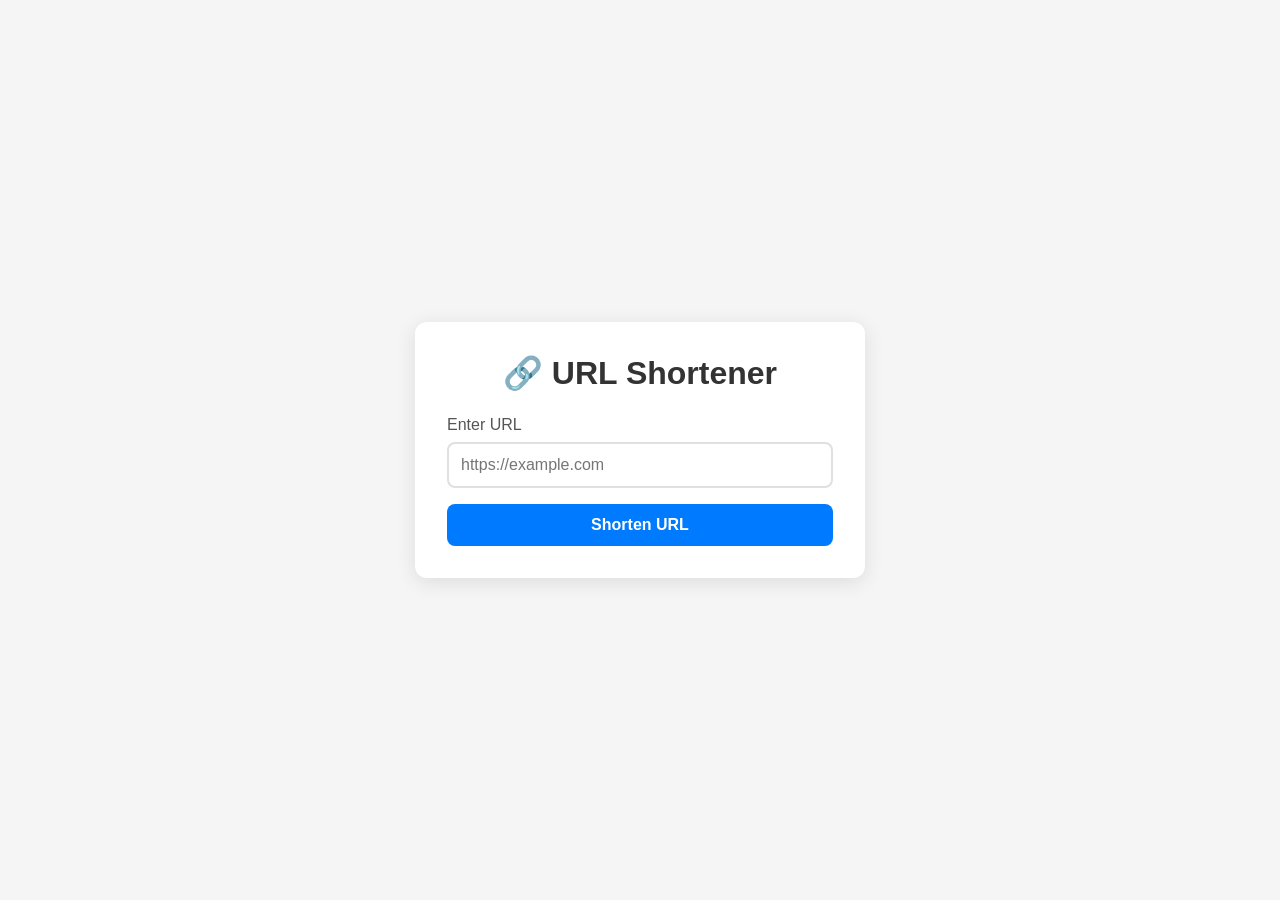
==== web/index.html @ 1945bffa "feat(ui): add basic ui" ====
<!DOCTYPE html>
<html lang="en">
<head>
  <meta charset="UTF-8">
  <meta name="viewport" content="width=device-width, initial-scale=1.0">
  <title>URL Shortener</title>
  <style>
    * {
      box-sizing: border-box;
      margin: 0;
      padding: 0;
    }

    body {
      font-family: -apple-system, BlinkMacSystemFont, 'Segoe UI', Roboto, sans-serif;
      background: #f5f5f5;
      min-height: 100vh;
      display: flex;
      align-items: center;
      justify-content: center;
    }

    .container {
      background: white;
      padding: 2rem;
      border-radius: 12px;
      box-shadow: 0 4px 20px rgba(0, 0, 0, 0.1);
      width: 100%;
      max-width: 450px;
    }

    h1 {
      text-align: center;
      color: #333;
      margin-bottom: 1.5rem;
    }

    .form-group {
      margin-bottom: 1rem;
    }

    label {
      display: block;
      margin-bottom: 0.5rem;
      color: #555;
      font-weight: 500;
    }

    input[type="url"] {
      width: 100%;
      padding: 12px;
      border: 2px solid #e0e0e0;
      border-radius: 8px;
      font-size: 16px;
      transition: border-color 0.2s;
    }

    input[type="url"]:focus {
      outline: none;
      border-color: #007bff;
    }

    button {
      width: 100%;
      padding: 12px;
      background: #007bff;
      color: white;
      border: none;
      border-radius: 8px;
      font-size: 16px;
      font-weight: 600;
      cursor: pointer;
      transition: background 0.2s;
    }

    button:hover {
      background: #0056b3;
    }

    button:disabled {
      background: #ccc;
      cursor: not-allowed;
    }

    .result {
      margin-top: 1.5rem;
      padding: 1rem;
      border-radius: 8px;
      display: none;
    }

    .result.success {
      background: #d4edda;
      border: 1px solid #c3e6cb;
      display: block;
    }

    .result.error {
      background: #f8d7da;
      border: 1px solid #f5c6cb;
      display: block;
    }

    .result-label {
      font-size: 12px;
      color: #666;
      margin-bottom: 4px;
    }

    .result-value {
      word-break: break-all;
      font-size: 14px;
    }

    .result-value a {
      color: #007bff;
      text-decoration: none;
    }

    .result-value a:hover {
      text-decoration: underline;
    }

    .stats {
      margin-top: 1rem;
      padding-top: 1rem;
      border-top: 1px solid #e0e0e0;
      font-size: 14px;
      color: #666;
    }
  </style>
</head>
<body>
  <div class="container">
    <h1>🔗 URL Shortener</h1>
    
    <div class="form-group">
      <label for="url">Enter URL</label>
      <input type="url" id="url" placeholder="https://example.com" required>
    </div>
    
    <button id="submit" onclick="shortenUrl()">Shorten URL</button>
    
    <div id="result" class="result">
      <div class="result-label">Short URL:</div>
      <div class="result-value" id="shortUrl"></div>
      
      <div class="stats" id="stats" style="display: none;">
        <div>Clicks: <span id="clicks">0</span></div>
      </div>
    </div>
  </div>

  <script>
    async function shortenUrl() {
      const urlInput = document.getElementById('url');
      const resultDiv = document.getElementById('result');
      const shortUrlDiv = document.getElementById('shortUrl');
      const statsDiv = document.getElementById('stats');
      const clicksSpan = document.getElementById('clicks');
      const submitBtn = document.getElementById('submit');
      
      const originalUrl = urlInput.value.trim();
      
      if (!originalUrl) {
        showError('Please enter a URL');
        return;
      }
      
      submitBtn.disabled = true;
      submitBtn.textContent = 'Loading...';
      
      try {
        const response = await fetch('/api/v1/shorten', {
          method: 'POST',
          headers: {
            'Content-Type': 'application/json'
          },
          body: JSON.stringify({ url: originalUrl })
        });
        
        const data = await response.json();
        
        if (!response.ok) {
          throw new Error(data.error || 'Failed to shorten URL');
        }
        
        shortUrlDiv.innerHTML = `<a href="${data.short_url}" target="_blank">${data.short_url}</a>`;
        clicksSpan.textContent = data.click_count;
        statsDiv.style.display = 'block';
        
        resultDiv.className = 'result success';
        
      } catch (error) {
        showError(error.message);
      } finally {
        submitBtn.disabled = false;
        submitBtn.textContent = 'Shorten URL';
      }
    }
    
    function showError(message) {
      const resultDiv = document.getElementById('result');
      const shortUrlDiv = document.getElementById('shortUrl');
      const statsDiv = document.getElementById('stats');
      
      shortUrlDiv.textContent = message;
      statsDiv.style.display = 'none';
      resultDiv.className = 'result error';
    }
    
    document.getElementById('url').addEventListener('keypress', function(e) {
      if (e.key === 'Enter') {
        shortenUrl();
      }
    });
  </script>
</body>
</html>
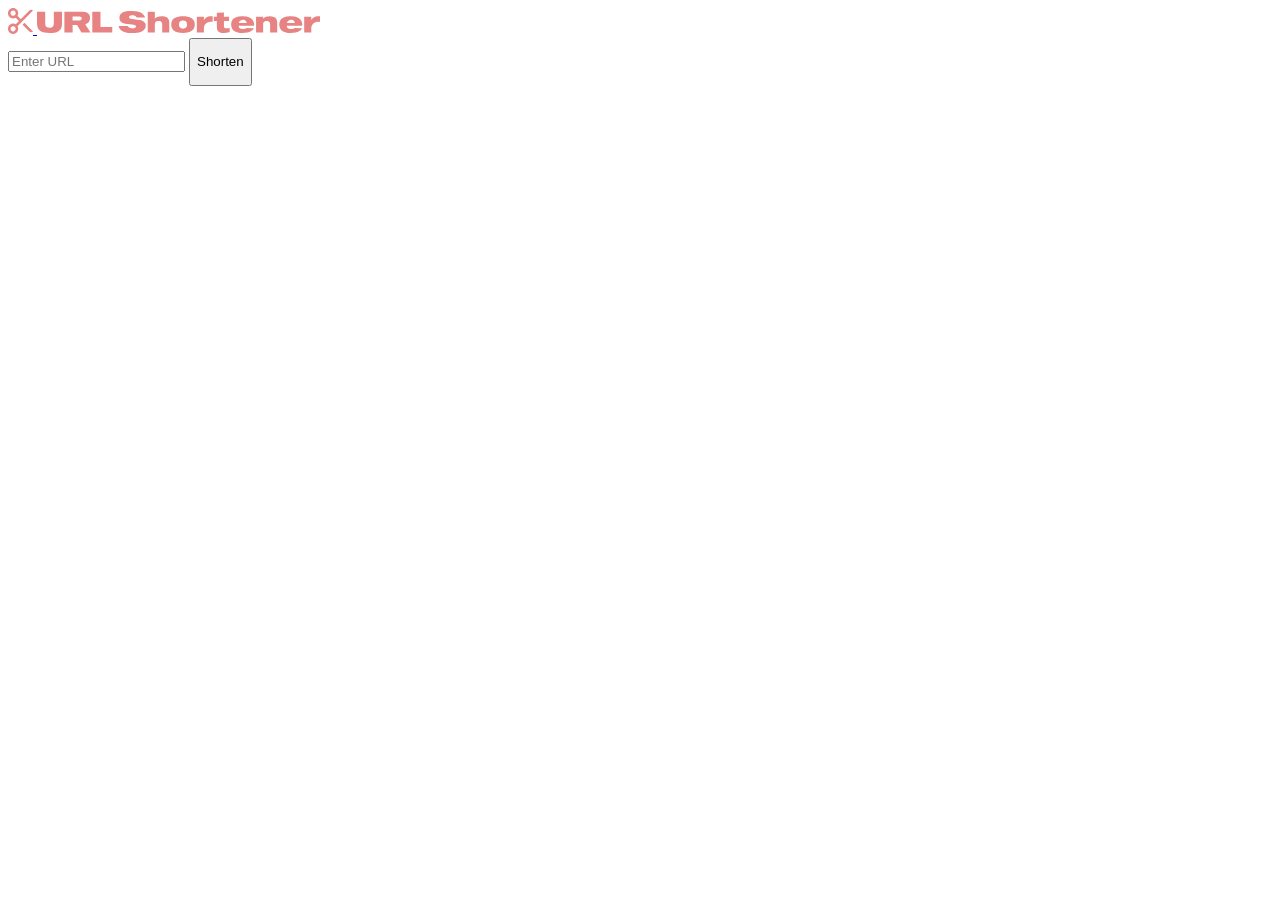
==== commit 2a5897be: "mi dolbaebi" ====
--- a/web/index.html
+++ b/web/index.html
@@ -1,219 +1,54 @@
 <!DOCTYPE html>
 <html lang="en">
 <head>
+
   <meta charset="UTF-8">
   <meta name="viewport" content="width=device-width, initial-scale=1.0">
+
+  <link rel="preconnect" href="https://fonts.googleapis.com">
+  <link rel="preconnect" href="https://fonts.gstatic.com" crossorigin>
+  <link href="https://fonts.googleapis.com/css2?family=Inter:wght@300;400&display=swap" rel="stylesheet">
+  <link rel="stylesheet" href="/css/main.css">
+
   <title>URL Shortener</title>
-  <style>
-    * {
-      box-sizing: border-box;
-      margin: 0;
-      padding: 0;
-    }
 
-    body {
-      font-family: -apple-system, BlinkMacSystemFont, 'Segoe UI', Roboto, sans-serif;
-      background: #f5f5f5;
-      min-height: 100vh;
-      display: flex;
-      align-items: center;
-      justify-content: center;
-    }
-
-    .container {
-      background: white;
-      padding: 2rem;
-      border-radius: 12px;
-      box-shadow: 0 4px 20px rgba(0, 0, 0, 0.1);
-      width: 100%;
-      max-width: 450px;
-    }
-
-    h1 {
-      text-align: center;
-      color: #333;
-      margin-bottom: 1.5rem;
-    }
-
-    .form-group {
-      margin-bottom: 1rem;
-    }
-
-    label {
-      display: block;
-      margin-bottom: 0.5rem;
-      color: #555;
-      font-weight: 500;
-    }
-
-    input[type="url"] {
-      width: 100%;
-      padding: 12px;
-      border: 2px solid #e0e0e0;
-      border-radius: 8px;
-      font-size: 16px;
-      transition: border-color 0.2s;
-    }
-
-    input[type="url"]:focus {
-      outline: none;
-      border-color: #007bff;
-    }
-
-    button {
-      width: 100%;
-      padding: 12px;
-      background: #007bff;
-      color: white;
-      border: none;
-      border-radius: 8px;
-      font-size: 16px;
-      font-weight: 600;
-      cursor: pointer;
-      transition: background 0.2s;
-    }
-
-    button:hover {
-      background: #0056b3;
-    }
-
-    button:disabled {
-      background: #ccc;
-      cursor: not-allowed;
-    }
-
-    .result {
-      margin-top: 1.5rem;
-      padding: 1rem;
-      border-radius: 8px;
-      display: none;
-    }
-
-    .result.success {
-      background: #d4edda;
-      border: 1px solid #c3e6cb;
-      display: block;
-    }
-
-    .result.error {
-      background: #f8d7da;
-      border: 1px solid #f5c6cb;
-      display: block;
-    }
-
-    .result-label {
-      font-size: 12px;
-      color: #666;
-      margin-bottom: 4px;
-    }
-
-    .result-value {
-      word-break: break-all;
-      font-size: 14px;
-    }
-
-    .result-value a {
-      color: #007bff;
-      text-decoration: none;
-    }
-
-    .result-value a:hover {
-      text-decoration: underline;
-    }
-
-    .stats {
-      margin-top: 1rem;
-      padding-top: 1rem;
-      border-top: 1px solid #e0e0e0;
-      font-size: 14px;
-      color: #666;
-    }
-  </style>
 </head>
 <body>
-  <div class="container">
-    <h1>🔗 URL Shortener</h1>
-    
-    <div class="form-group">
-      <label for="url">Enter URL</label>
-      <input type="url" id="url" placeholder="https://example.com" required>
+  <header>
+    <div class="headerContainer">
+      <a href="/" class="logo">
+        <img src="/web/src/images/logo.svg" alt="scissors" class="logo__img">
+        <img src="/web/src/images/logoName.svg" alt="url Shortener" class="logo__name">
+      </a>
     </div>
-    
-    <button id="submit" onclick="shortenUrl()">Shorten URL</button>
-    
-    <div id="result" class="result">
-      <div class="result-label">Short URL:</div>
-      <div class="result-value" id="shortUrl"></div>
-      
-      <div class="stats" id="stats" style="display: none;">
-        <div>Clicks: <span id="clicks">0</span></div>
+  </header>
+  <main>
+    <section class="hero">
+      <form class="form__container" id="mainForm">
+        <div class="inputContainer">
+          <input 
+            type="url"
+            class="url-input"
+            id="urlString"
+            name="url"
+            placeholder="Enter URL"
+            pattern="https?://.+"
+            title="URL must starting with http:// or https://"
+            required
+          >
+          <button class="submit-button">
+            <p>Shorten</p>
+          </button>
+        </div>
+      </form>
+      <div class="result-container" id="resultContainer">
+        <div class="urlResult-container">
+          <p class="urlResult"></p>
+        </div>
+        <div class="qrcode-result"></div>
       </div>
-    </div>
-  </div>
-
-  <script>
-    async function shortenUrl() {
-      const urlInput = document.getElementById('url');
-      const resultDiv = document.getElementById('result');
-      const shortUrlDiv = document.getElementById('shortUrl');
-      const statsDiv = document.getElementById('stats');
-      const clicksSpan = document.getElementById('clicks');
-      const submitBtn = document.getElementById('submit');
-      
-      const originalUrl = urlInput.value.trim();
-      
-      if (!originalUrl) {
-        showError('Please enter a URL');
-        return;
-      }
-      
-      submitBtn.disabled = true;
-      submitBtn.textContent = 'Loading...';
-      
-      try {
-        const response = await fetch('/api/v1/shorten', {
-          method: 'POST',
-          headers: {
-            'Content-Type': 'application/json'
-          },
-          body: JSON.stringify({ url: originalUrl })
-        });
-        
-        const data = await response.json();
-        
-        if (!response.ok) {
-          throw new Error(data.error || 'Failed to shorten URL');
-        }
-        
-        shortUrlDiv.innerHTML = `<a href="${data.short_url}" target="_blank">${data.short_url}</a>`;
-        clicksSpan.textContent = data.click_count;
-        statsDiv.style.display = 'block';
-        
-        resultDiv.className = 'result success';
-        
-      } catch (error) {
-        showError(error.message);
-      } finally {
-        submitBtn.disabled = false;
-        submitBtn.textContent = 'Shorten URL';
-      }
-    }
-    
-    function showError(message) {
-      const resultDiv = document.getElementById('result');
-      const shortUrlDiv = document.getElementById('shortUrl');
-      const statsDiv = document.getElementById('stats');
-      
-      shortUrlDiv.textContent = message;
-      statsDiv.style.display = 'none';
-      resultDiv.className = 'result error';
-    }
-    
-    document.getElementById('url').addEventListener('keypress', function(e) {
-      if (e.key === 'Enter') {
-        shortenUrl();
-      }
-    });
-  </script>
+    </section>
+  </main>
+  <script src="src/scripts/app.js"></script>
 </body>
 </html>
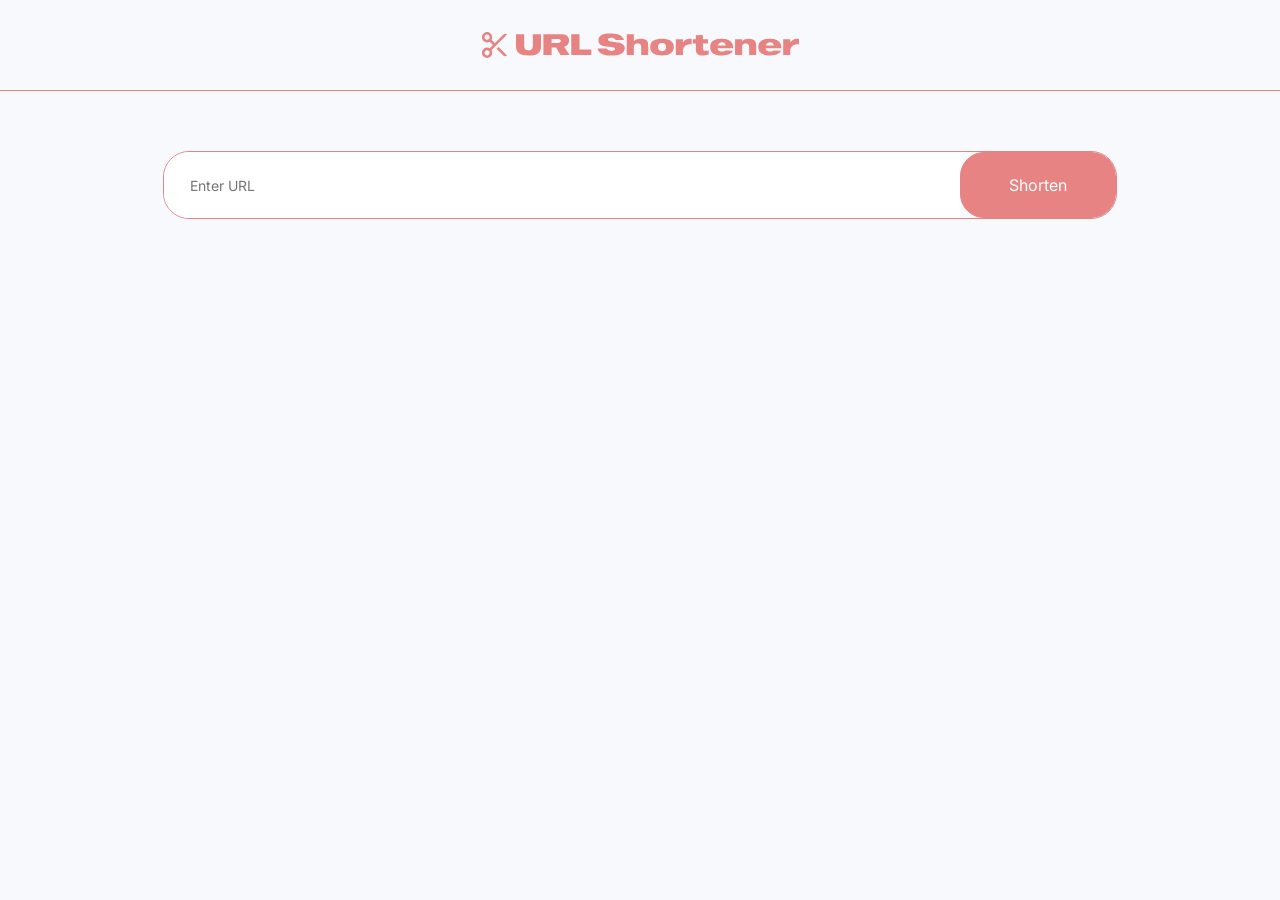
==== commit 9d9c09b2: "fix: api-func & render containers" ====
--- a/web/index.html
+++ b/web/index.html
@@ -43,7 +43,13 @@
       </form>
       <div class="result-container" id="resultContainer">
         <div class="urlResult-container">
-          <p class="urlResult"></p>
+          <div class="urlContainer">
+            <img src="/web/src/images/link.svg" alt="link" class="link__img">
+            <p class="urlResult"></p>
+          </div>
+          <button class="copy-button">
+            Copy
+          </button>
         </div>
         <div class="qrcode-result"></div>
       </div>
--- a/css/main.css
+++ b/css/main.css
@@ -0,0 +1,181 @@
+html, body, div, span, applet, object, iframe,
+h1, h2, h3, h4, h5, h6, p, blockquote, pre,
+a, abbr, acronym, address, big, cite, code,
+del, dfn, em, img, ins, kbd, q, s, samp,
+small, strike, strong, sub, sup, tt, var,
+b, u, i, center,
+dl, dt, dd, ol, ul, li,
+fieldset, form, label, legend,
+table, caption, tbody, tfoot, thead, tr, th, td,
+article, aside, canvas, details, embed,
+figure, figcaption, footer, header, hgroup,
+menu, nav, output, ruby, section, summary,
+time, mark, audio, video {
+  margin: 0;
+  padding: 0;
+  border: 0;
+  font-size: 100%;
+  font: inherit;
+  vertical-align: baseline;
+  scroll-behavior: smooth;
+  box-sizing: border-box;
+}
+
+/* HTML5 display-role reset for older browsers */
+article, aside, details, figcaption, figure,
+footer, header, hgroup, menu, nav, section {
+  display: block;
+}
+
+body {
+  line-height: 1;
+  background-color: #F7F9FC;
+}
+
+ol, ul {
+  list-style: none;
+}
+
+blockquote, q {
+  quotes: none;
+}
+
+blockquote:before, blockquote:after,
+q:before, q:after {
+  content: "";
+  content: none;
+}
+
+table {
+  border-collapse: collapse;
+  border-spacing: 0;
+}
+
+a {
+  all: unset;
+}
+
+html, body {
+  overflow-x: hidden;
+}
+
+input:focus {
+  outline: none;
+}
+
+header {
+  margin-top: 32px;
+}
+
+.headerContainer {
+  border-bottom: 1px solid #E78383;
+  align-items: center;
+  padding-bottom: 32px;
+}
+.headerContainer .logo {
+  display: flex;
+  flex-direction: row;
+  justify-content: center;
+  gap: 9px;
+}
+
+.hero {
+  display: flex;
+  flex-direction: column;
+  align-items: center;
+  justify-content: center;
+  margin-top: 60px;
+  gap: 36px;
+}
+
+.inputContainer {
+  display: flex;
+  border: 1px solid #E78383;
+  border-radius: 26px;
+  overflow: hidden;
+  min-width: 954px;
+  width: auto;
+  height: 68px;
+}
+.inputContainer .url-input {
+  background-color: white;
+  box-sizing: border-box;
+  padding-left: 26px;
+  border: none;
+  flex: 1;
+  font-family: "Inter", sans-serif;
+  font-size: 14px;
+  color: #E77676;
+}
+.inputContainer .submit-button {
+  min-width: 156px;
+  width: auto;
+  border-radius: 24px;
+  background-color: #E78383;
+  border: 1px solid #E78383;
+  color: white;
+  font-family: "Inter", sans-serif;
+  font-size: 16px;
+  cursor: pointer;
+  transition: all 0.3s;
+}
+.inputContainer .submit-button:active {
+  background-color: #E77676;
+}
+.inputContainer .submit-button:hover {
+  box-shadow: 0 4px 8px rgba(0, 0, 0, 0.2);
+}
+.inputContainer .submit-button:focus {
+  outline: 2px solid #ffaa00;
+  outline-offset: 2px;
+}
+
+.result-container {
+  display: none;
+}
+
+.result-container.is-active {
+  background-color: white;
+  border-radius: 10px;
+  border: 1px solid red;
+  width: 466px;
+  height: 116px;
+  display: flex;
+  flex-direction: row;
+  padding-top: 24px;
+  padding-left: 24px;
+}
+
+.urlResult-container {
+  display: flex;
+  flex-direction: column;
+  gap: 12px;
+  align-items: flex-start;
+}
+
+.urlContainer {
+  display: flex;
+  flex-direction: row;
+  gap: 6px;
+}
+
+.copy-button {
+  width: 100px;
+  height: 36px;
+  border: 1px solid #E78383;
+  border-radius: 10px;
+  background-color: white;
+  font-family: "Inter", sans-serif;
+  font-size: 14px;
+  color: black;
+}
+.copy-button:active {
+  background-color: #E77676;
+}
+.copy-button:hover {
+  box-shadow: 0 4px 8px rgba(0, 0, 0, 0.2);
+}
+.copy-button:focus {
+  outline: 2px solid #ffaa00;
+  outline-offset: 2px;
+}/*# sourceMappingURL=main.css.map */
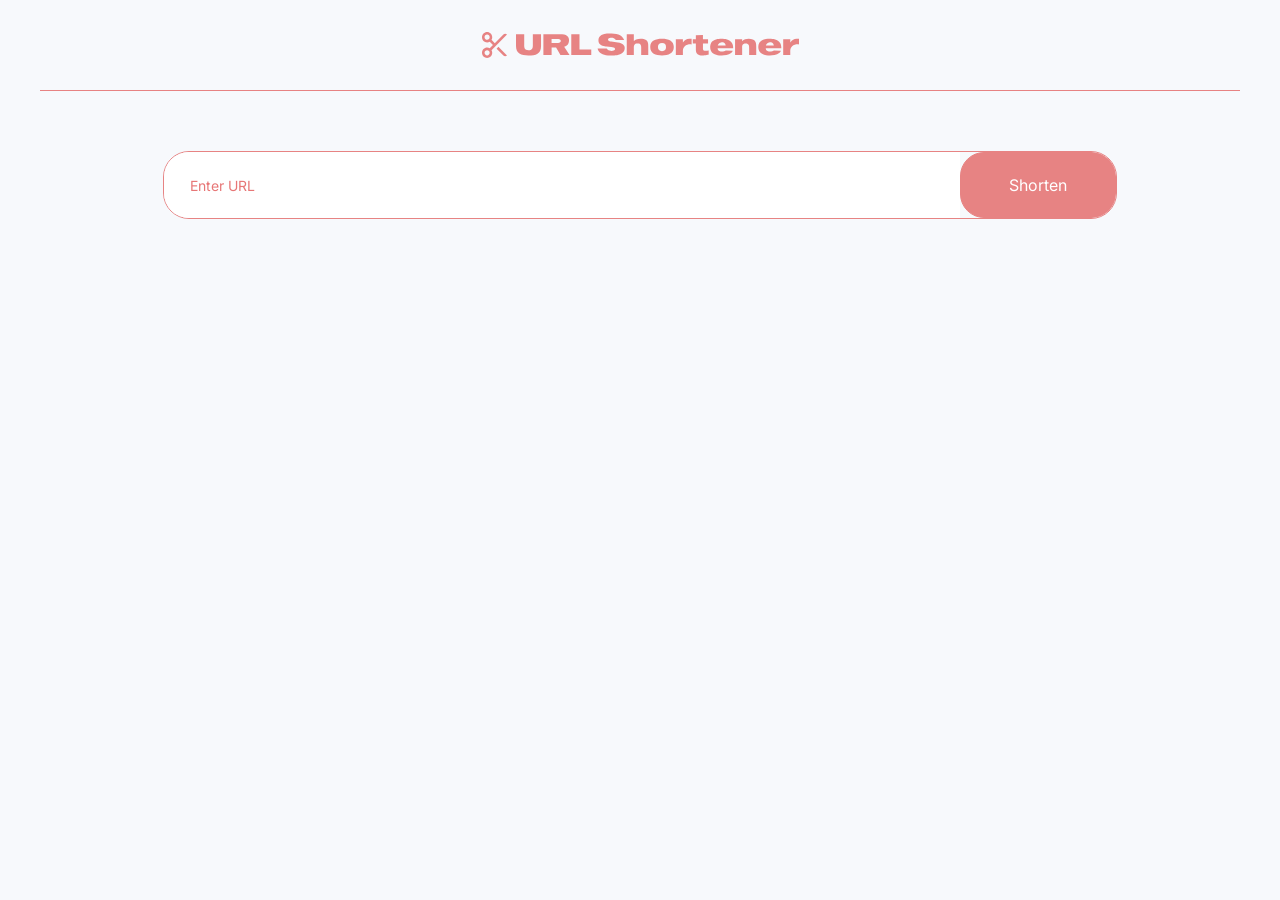
==== commit e872a13d: "feature(qrCode): add qrcode render" ====
--- a/web/index.html
+++ b/web/index.html
@@ -44,14 +44,16 @@
       <div class="result-container" id="resultContainer">
         <div class="urlResult-container">
           <div class="urlContainer">
-            <img src="/web/src/images/link.svg" alt="link" class="link__img">
-            <p class="urlResult"></p>
+            <!--<img src="/web/src/images/link.svg" alt="link" class="link__img">-->
+            <a class="urlResult" href="" id="stringLink"></a>
           </div>
-          <button class="copy-button">
+          <button class="copy-button" id="copyButton">
             Copy
           </button>
         </div>
-        <div class="qrcode-result"></div>
+        <div class="qrcode-result">
+          <img src="" alt="QR-code" class="qrcode" id="qrCode">
+        </div>
       </div>
     </section>
   </main>
--- a/css/main.css
+++ b/css/main.css
@@ -65,9 +65,12 @@
 
 header {
   margin-top: 32px;
+  padding: 0 24px;
 }
 
 .headerContainer {
+  max-width: 1200px;
+  margin: 0 auto;
   border-bottom: 1px solid #E78383;
   align-items: center;
   padding-bottom: 32px;
@@ -86,30 +89,45 @@
   justify-content: center;
   margin-top: 60px;
   gap: 36px;
+  padding: 0 24px;
+}
+
+.form__container {
+  width: 100%;
+  max-width: 1200px;
 }
 
 .inputContainer {
   display: flex;
+  align-items: stretch;
   border: 1px solid #E78383;
   border-radius: 26px;
   overflow: hidden;
-  min-width: 954px;
-  width: auto;
-  height: 68px;
+  width: 100%;
+  max-width: 954px;
+  min-height: 68px;
+  margin: 0 auto;
 }
 .inputContainer .url-input {
   background-color: white;
   box-sizing: border-box;
-  padding-left: 26px;
+  padding: 0 26px;
   border: none;
   flex: 1;
+  min-width: 0;
   font-family: "Inter", sans-serif;
   font-size: 14px;
   color: #E77676;
 }
+.inputContainer .url-input::placeholder {
+  color: #E77676;
+}
+.inputContainer .url-input:focus {
+  outline: none;
+}
 .inputContainer .submit-button {
   min-width: 156px;
-  width: auto;
+  padding: 0 24px;
   border-radius: 24px;
   background-color: #E78383;
   border: 1px solid #E78383;
@@ -133,41 +151,61 @@
 .result-container {
   display: none;
 }
-
 .result-container.is-active {
   background-color: white;
   border-radius: 10px;
-  border: 1px solid red;
-  width: 466px;
-  height: 116px;
+  border: 1px solid #E78383;
+  width: 100%;
+  max-width: 466px;
+  min-height: 116px;
   display: flex;
   flex-direction: row;
-  padding-top: 24px;
-  padding-left: 24px;
+  justify-content: space-between;
+  align-items: flex-start;
+  gap: 20px;
+  padding: 20px 24px;
 }
 
 .urlResult-container {
+  padding-top: 4px;
   display: flex;
   flex-direction: column;
   gap: 12px;
   align-items: flex-start;
+  min-width: 0;
+  flex: 1;
 }
 
 .urlContainer {
   display: flex;
   flex-direction: row;
   gap: 6px;
+  width: 100%;
+  min-width: 0;
+}
+
+.urlResult {
+  overflow-wrap: anywhere;
+  font-family: "Inter", sans-serif;
+  color: black;
+  font-size: 16px;
+  transition: transform 0.2s ease;
+}
+.urlResult:hover {
+  transform: scale(1.05);
 }
 
 .copy-button {
   width: 100px;
-  height: 36px;
+  min-height: 36px;
   border: 1px solid #E78383;
   border-radius: 10px;
   background-color: white;
   font-family: "Inter", sans-serif;
   font-size: 14px;
   color: black;
+  cursor: pointer;
+  transition: all 0.3s;
 }
 .copy-button:active {
   background-color: #E77676;
@@ -178,4 +216,106 @@
 .copy-button:focus {
   outline: 2px solid #ffaa00;
   outline-offset: 2px;
+}
+
+.qrcode-result {
+  padding-top: 4px;
+  flex-shrink: 0;
+}
+
+.qrcode {
+  display: block;
+  width: 93px;
+  height: 92px;
+  object-fit: contain;
+}
+
+@media (max-width: 1024px) {
+  .hero {
+    margin-top: 48px;
+  }
+  .inputContainer {
+    max-width: 100%;
+  }
+  .result-container.is-active {
+    max-width: 100%;
+  }
+}
+@media (max-width: 768px) {
+  header {
+    margin-top: 24px;
+    padding: 0 16px;
+  }
+  .headerContainer {
+    padding-bottom: 24px;
+  }
+  .hero {
+    margin-top: 40px;
+    gap: 24px;
+    padding: 0 16px;
+  }
+  .inputContainer {
+    min-height: 60px;
+    border-radius: 20px;
+  }
+  .inputContainer .url-input {
+    padding: 0 18px;
+    font-size: 14px;
+  }
+  .inputContainer .submit-button {
+    min-width: 130px;
+    padding: 0 18px;
+    font-size: 14px;
+  }
+  .result-container.is-active {
+    padding: 18px;
+    gap: 16px;
+  }
+  .qrcode {
+    width: 80px;
+    height: 80px;
+  }
+}
+@media (max-width: 560px) {
+  .link__image {
+    display: none;
+  }
+  .inputContainer {
+    flex-direction: column;
+    border-radius: 20px;
+    min-height: auto;
+  }
+  .inputContainer .url-input {
+    width: 100%;
+    min-height: 56px;
+    padding: 16px 18px;
+  }
+  .inputContainer .submit-button {
+    width: 100%;
+    min-height: 52px;
+    border-radius: 0 0 20px 20px;
+  }
+  .result-container.is-active {
+    flex-direction: column;
+    align-items: stretch;
+  }
+  .urlResult-container {
+    width: 100%;
+  }
+  .urlContainer {
+    flex-direction: column;
+    align-items: stretch;
+  }
+  .copy-button {
+    width: 100%;
+  }
+  .qrcode-result {
+    padding-top: 0;
+    display: flex;
+    justify-content: center;
+  }
+  .qrcode {
+    width: 96px;
+    height: 96px;
+  }
 }/*# sourceMappingURL=main.css.map */
